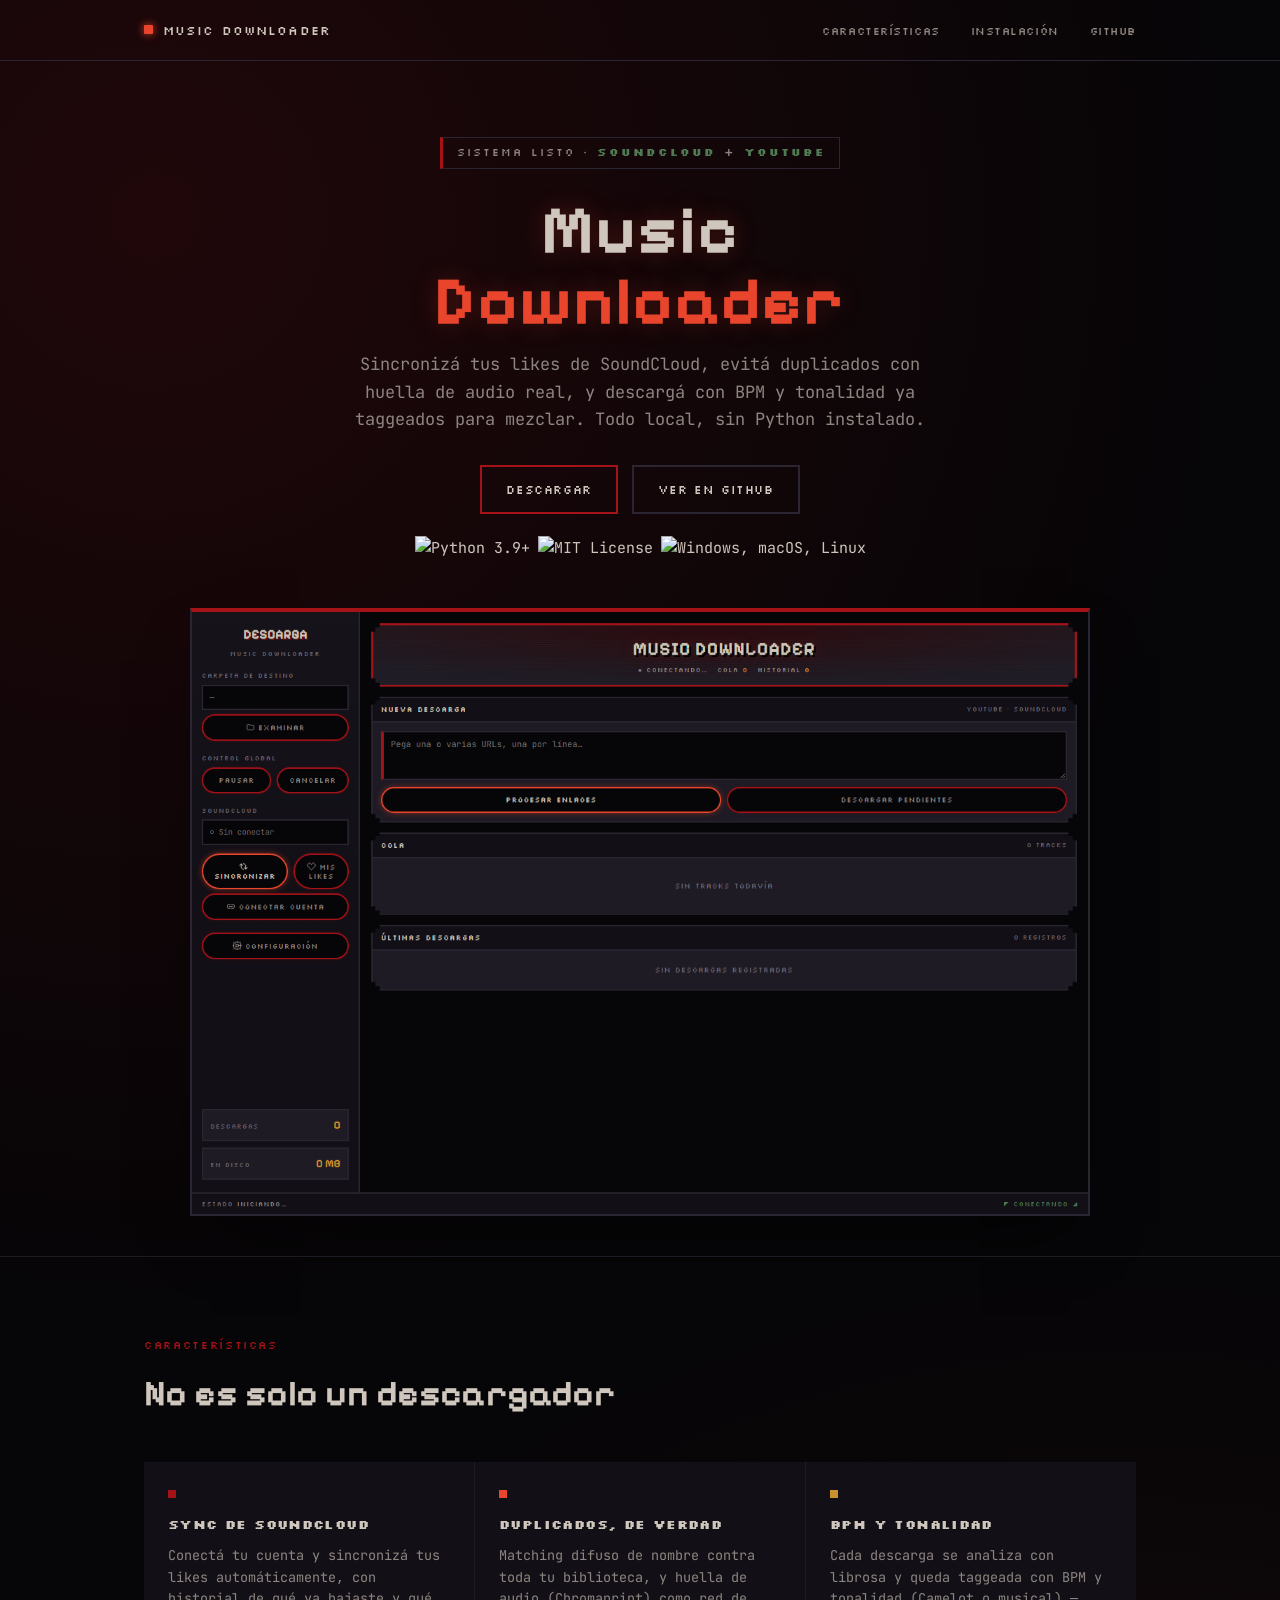
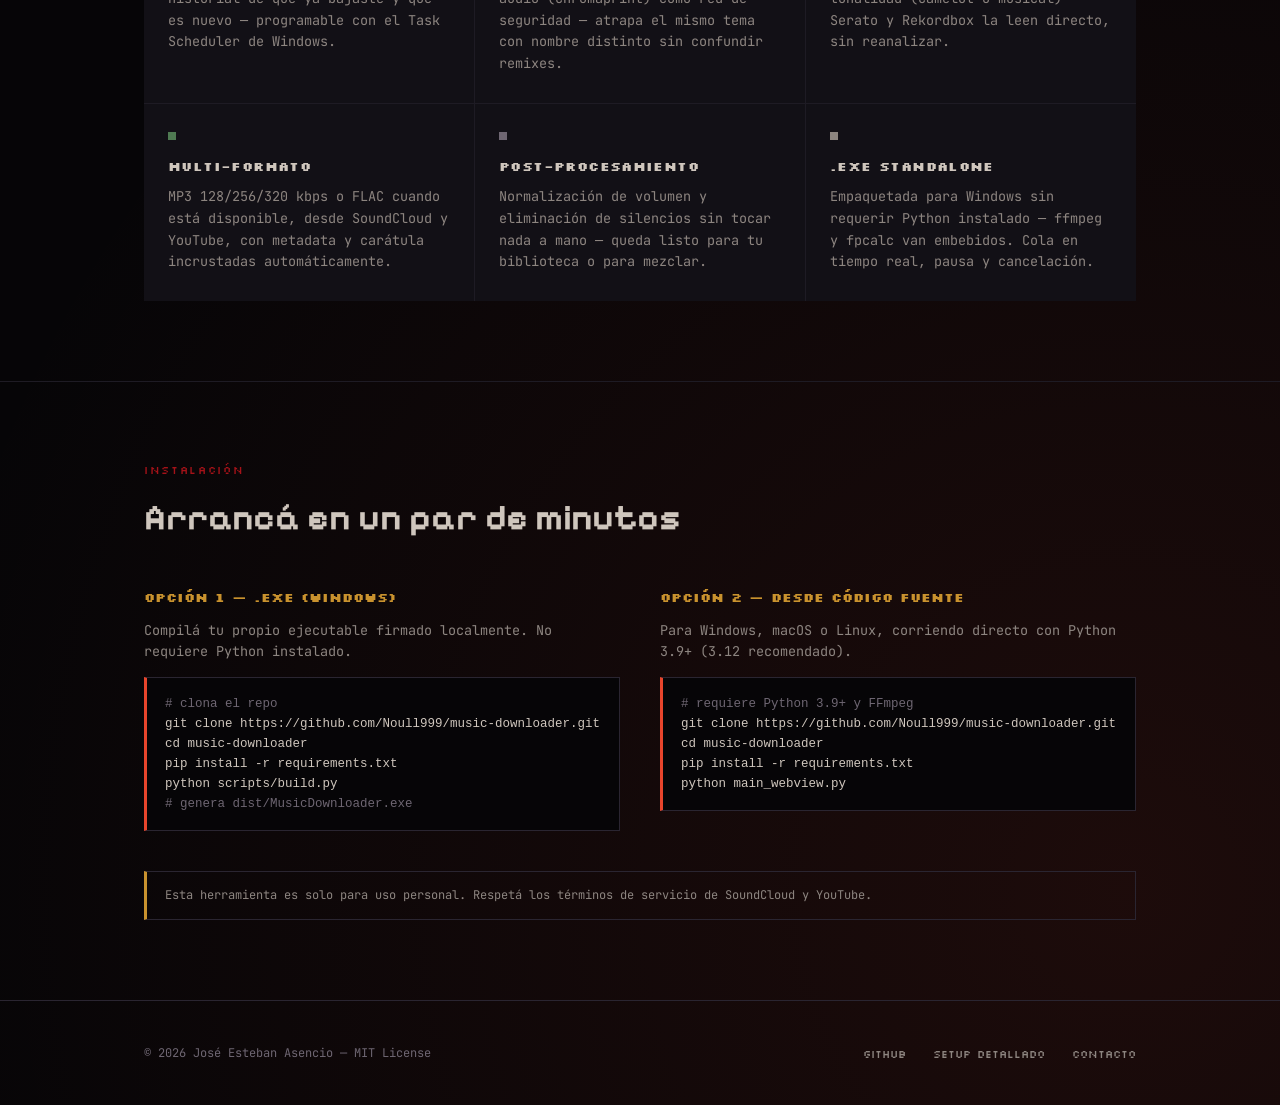
==== docs/index.html @ 95767de2 "Agrega landing page para GitHub Pages Pagina de presentacion del proyecto con la misma identidad vis" ====
<!doctype html>
<html lang="es">
<head>
<meta charset="UTF-8" />
<meta name="viewport" content="width=device-width, initial-scale=1.0" />
<title>Music Downloader</title>
<meta name="description" content="Descargador de música de SoundCloud y YouTube con sincronización automática de likes, detección de duplicados por audio real y análisis de BPM/tonalidad para DJs." />
<meta name="google-site-verification" content="dA4qMejWY-fvafVIw66flPyEiS4qkPz8gEJav4LxnjI" />

<meta property="og:title" content="Music Downloader" />
<meta property="og:description" content="Descargador de música de SoundCloud y YouTube con sync de likes, detección de duplicados por audio real y BPM/tonalidad para DJs." />
<meta property="og:type" content="website" />
<meta property="og:url" content="https://noull999.github.io/music-downloader/" />
<meta property="og:image" content="https://noull999.github.io/music-downloader/screenshot.png" />
<meta name="twitter:card" content="summary_large_image" />

<link rel="preconnect" href="https://fonts.googleapis.com" />
<link rel="preconnect" href="https://fonts.gstatic.com" crossorigin />
<link rel="stylesheet" href="https://fonts.googleapis.com/css2?family=Pixelify+Sans:wght@400..700&family=Silkscreen:wght@400;700&family=JetBrains+Mono:wght@400;500;700&display=swap" />

<style>
  :root {
    --void:     #060507;
    --ash:      #121016;
    --iron:     #1e1b24;
    --iron-hi:  #2a2531;
    --bone:     #cfc6bd;
    --bone-dim: #8d8580;
    --smoke:    #6e6672;
    --blood:    #a51218;
    --blood-lo: #5e0b0f;
    --ember:    #e8452c;
    --amber:    #c9922e;
    --venom:    #4f7a52;

    --f-display: "Pixelify Sans", "Courier New", monospace;
    --f-label:   "Silkscreen", "Courier New", monospace;
    --f-mono:    "JetBrains Mono", ui-monospace, "Courier New", monospace;
  }

  * { box-sizing: border-box; }
  html, body { margin: 0; padding: 0; }
  body {
    background: var(--void);
    color: var(--bone);
    font-family: var(--f-mono);
    font-size: 15px;
    line-height: 1.6;
    background-image:
      radial-gradient(circle at 12% 8%, rgba(165,18,24,0.16), transparent 40%),
      radial-gradient(circle at 88% 92%, rgba(232,69,44,0.10), transparent 45%);
  }
  a { color: var(--ember); text-decoration: none; }
  a:hover { text-decoration: underline; }
  img { max-width: 100%; display: block; }

  .wrap { max-width: 1040px; margin: 0 auto; padding: 0 24px; }

  /* ---------- Top bar ---------- */
  .topbar {
    border-bottom: 1px solid var(--iron-hi);
    padding: 18px 0;
  }
  .topbar .wrap { display: flex; align-items: center; justify-content: space-between; }
  .brand { display: flex; align-items: center; gap: 10px; }
  .brand-dot { width: 9px; height: 9px; background: var(--ember); border-radius: 1px; box-shadow: 0 0 8px var(--ember); }
  .brand-name { font-family: var(--f-label); font-size: 13px; letter-spacing: 0.08em; color: var(--bone); }
  .topbar nav a {
    font-family: var(--f-label); font-size: 11px; letter-spacing: 0.05em; color: var(--bone-dim);
    margin-left: 22px;
  }
  .topbar nav a:hover { color: var(--ember); text-decoration: none; }

  /* ---------- Hero ---------- */
  .hero { padding: 76px 0 40px; text-align: center; }
  .hero-tag {
    font-family: var(--f-label); font-size: 11px; letter-spacing: 0.18em; color: var(--bone-dim);
    border: 1px solid var(--iron-hi); border-left: 3px solid var(--blood);
    display: inline-block; padding: 6px 14px; margin-bottom: 26px;
  }
  .hero-tag b { color: var(--venom); }
  h1.title {
    font-family: var(--f-display); font-weight: 700; font-size: clamp(38px, 7vw, 68px);
    letter-spacing: 0.02em; margin: 0 0 14px; color: var(--bone); line-height: 1.05;
    text-shadow: 0 0 24px rgba(232,69,44,0.25);
  }
  h1.title span { color: var(--ember); }
  .subtitle { font-size: 17px; color: var(--bone-dim); max-width: 620px; margin: 0 auto 32px; }
  .cta-row { display: flex; gap: 14px; justify-content: center; flex-wrap: wrap; }
  .btn {
    font-family: var(--f-label); font-size: 12px; letter-spacing: 0.05em; padding: 13px 24px;
    border: 2px solid var(--iron-hi); background: transparent; color: var(--bone); cursor: pointer;
    transition: border-color .15s, color .15s, background .15s;
  }
  .btn:hover { text-decoration: none; }
  .btn-primary { border-color: var(--blood); color: var(--bone); }
  .btn-primary:hover { border-color: var(--ember); background: rgba(232,69,44,0.08); color: var(--ember); }
  .btn-ghost:hover { border-color: var(--smoke); color: var(--bone); }

  .badges { display: flex; gap: 8px; justify-content: center; margin-top: 22px; flex-wrap: wrap; }
  .badges img { height: 20px; }

  /* ---------- Screenshot ---------- */
  .shot-frame {
    margin: 52px auto 0; max-width: 900px;
    border: 2px solid var(--iron-hi); border-top: 4px solid var(--blood);
    box-shadow: 0 30px 60px -20px rgba(0,0,0,0.6);
  }
  .shot-frame img { width: 100%; }

  /* ---------- Section heading ---------- */
  .sec { padding: 80px 0; border-top: 1px solid var(--iron); }
  .sec-label {
    font-family: var(--f-label); font-size: 11px; letter-spacing: 0.15em; color: var(--blood);
    margin-bottom: 10px;
  }
  .sec h2 { font-family: var(--f-display); font-size: clamp(26px, 4vw, 36px); margin: 0 0 40px; color: var(--bone); }

  /* ---------- Features grid ---------- */
  .grid { display: grid; grid-template-columns: repeat(auto-fit, minmax(260px, 1fr)); gap: 1px; background: var(--iron); }
  .card { background: var(--ash); padding: 28px 24px; min-width: 0; }
  .card-dot { width: 8px; height: 8px; margin-bottom: 16px; }
  .card.c1 .card-dot { background: var(--blood); }
  .card.c2 .card-dot { background: var(--ember); }
  .card.c3 .card-dot { background: var(--amber); }
  .card.c4 .card-dot { background: var(--venom); }
  .card.c5 .card-dot { background: var(--smoke); }
  .card.c6 .card-dot { background: var(--bone-dim); }
  .card h3 { font-family: var(--f-label); font-size: 13px; letter-spacing: 0.03em; color: var(--bone); margin: 0 0 10px; }
  .card p { font-size: 13.5px; color: var(--bone-dim); margin: 0; line-height: 1.6; }

  /* ---------- Install ---------- */
  .install-grid { display: grid; grid-template-columns: 1fr 1fr; gap: 40px; }
  @media (max-width: 760px) { .install-grid { grid-template-columns: 1fr; } }
  .install-col { min-width: 0; }
  .install-col h3 { font-family: var(--f-label); font-size: 13px; color: var(--amber); margin: 0 0 12px; }
  .install-col p { font-size: 13.5px; color: var(--bone-dim); margin: 0 0 14px; }
  pre.code {
    background: var(--void); border: 1px solid var(--iron-hi); border-left: 3px solid var(--ember);
    padding: 16px 18px; font-size: 12.5px; overflow-x: auto; color: var(--bone); margin: 0;
  }
  pre.code .cm { color: var(--smoke); }

  /* ---------- Footer ---------- */
  footer { border-top: 1px solid var(--iron-hi); padding: 40px 0; }
  footer .wrap { display: flex; align-items: center; justify-content: space-between; flex-wrap: wrap; gap: 16px; }
  footer p { font-size: 12px; color: var(--smoke); margin: 0; }
  footer .links a { font-family: var(--f-label); font-size: 11px; margin-left: 18px; color: var(--bone-dim); }
  footer .links a:hover { color: var(--ember); }

  .disclaimer {
    font-size: 12px; color: var(--bone-dim); border: 1px solid var(--iron-hi); border-left: 3px solid var(--amber);
    padding: 14px 18px; margin-top: 40px;
  }
</style>
</head>
<body>

  <div class="topbar">
    <div class="wrap">
      <div class="brand">
        <div class="brand-dot"></div>
        <div class="brand-name">MUSIC DOWNLOADER</div>
      </div>
      <nav>
        <a href="#features">Características</a>
        <a href="#install">Instalación</a>
        <a href="https://github.com/Noull999/music-downloader">GitHub</a>
      </nav>
    </div>
  </div>

  <div class="wrap">
    <section class="hero">
      <div class="hero-tag">SISTEMA LISTO · <b>SOUNDCLOUD</b> + <b>YOUTUBE</b></div>
      <h1 class="title">Music<br /><span>Downloader</span></h1>
      <p class="subtitle">
        Sincronizá tus likes de SoundCloud, evitá duplicados con huella de audio real,
        y descargá con BPM y tonalidad ya taggeados para mezclar. Todo local, sin Python instalado.
      </p>
      <div class="cta-row">
        <a class="btn btn-primary" href="https://github.com/Noull999/music-downloader#-instalación">Descargar</a>
        <a class="btn btn-ghost" href="https://github.com/Noull999/music-downloader">Ver en GitHub</a>
      </div>
      <div class="badges">
        <img src="https://img.shields.io/badge/Python-3.9%2B-blue" alt="Python 3.9+" />
        <img src="https://img.shields.io/badge/License-MIT-green" alt="MIT License" />
        <img src="https://img.shields.io/badge/Platform-Windows%20%7C%20macOS%20%7C%20Linux-blue" alt="Windows, macOS, Linux" />
      </div>

      <div class="shot-frame">
        <img src="screenshot.png" alt="Interfaz de Music Downloader — cola de descargas y sincronización de SoundCloud" />
      </div>
    </section>
  </div>

  <section class="sec" id="features">
    <div class="wrap">
      <div class="sec-label">CARACTERÍSTICAS</div>
      <h2>No es solo un descargador</h2>
      <div class="grid">
        <div class="card c1">
          <div class="card-dot"></div>
          <h3>SYNC DE SOUNDCLOUD</h3>
          <p>Conectá tu cuenta y sincronizá tus likes automáticamente, con historial de qué ya bajaste y qué es nuevo — programable con el Task Scheduler de Windows.</p>
        </div>
        <div class="card c2">
          <div class="card-dot"></div>
          <h3>DUPLICADOS, DE VERDAD</h3>
          <p>Matching difuso de nombre contra toda tu biblioteca, y huella de audio (Chromaprint) como red de seguridad — atrapa el mismo tema con nombre distinto sin confundir remixes.</p>
        </div>
        <div class="card c3">
          <div class="card-dot"></div>
          <h3>BPM Y TONALIDAD</h3>
          <p>Cada descarga se analiza con librosa y queda taggeada con BPM y tonalidad (Camelot o musical) — Serato y Rekordbox la leen directo, sin reanalizar.</p>
        </div>
        <div class="card c4">
          <div class="card-dot"></div>
          <h3>MULTI-FORMATO</h3>
          <p>MP3 128/256/320 kbps o FLAC cuando está disponible, desde SoundCloud y YouTube, con metadata y carátula incrustadas automáticamente.</p>
        </div>
        <div class="card c5">
          <div class="card-dot"></div>
          <h3>POST-PROCESAMIENTO</h3>
          <p>Normalización de volumen y eliminación de silencios sin tocar nada a mano — queda listo para tu biblioteca o para mezclar.</p>
        </div>
        <div class="card c6">
          <div class="card-dot"></div>
          <h3>.EXE STANDALONE</h3>
          <p>Empaquetada para Windows sin requerir Python instalado — ffmpeg y fpcalc van embebidos. Cola en tiempo real, pausa y cancelación.</p>
        </div>
      </div>
    </div>
  </section>

  <section class="sec" id="install">
    <div class="wrap">
      <div class="sec-label">INSTALACIÓN</div>
      <h2>Arrancá en un par de minutos</h2>
      <div class="install-grid">
        <div class="install-col">
          <h3>OPCIÓN 1 — .EXE (WINDOWS)</h3>
          <p>Compilá tu propio ejecutable firmado localmente. No requiere Python instalado.</p>
          <pre class="code"><span class="cm"># clona el repo</span>
git clone https://github.com/Noull999/music-downloader.git
cd music-downloader
pip install -r requirements.txt
python scripts/build.py
<span class="cm"># genera dist/MusicDownloader.exe</span></pre>
        </div>
        <div class="install-col">
          <h3>OPCIÓN 2 — DESDE CÓDIGO FUENTE</h3>
          <p>Para Windows, macOS o Linux, corriendo directo con Python 3.9+ (3.12 recomendado).</p>
          <pre class="code"><span class="cm"># requiere Python 3.9+ y FFmpeg</span>
git clone https://github.com/Noull999/music-downloader.git
cd music-downloader
pip install -r requirements.txt
python main_webview.py</pre>
        </div>
      </div>
      <div class="disclaimer">
        Esta herramienta es solo para uso personal. Respetá los términos de servicio de SoundCloud y YouTube.
      </div>
    </div>
  </section>

  <footer>
    <div class="wrap">
      <p>© 2026 José Esteban Asencio — MIT License</p>
      <div class="links">
        <a href="https://github.com/Noull999/music-downloader">GitHub</a>
        <a href="https://github.com/Noull999/music-downloader/blob/master/SETUP.md">Setup detallado</a>
        <a href="mailto:joseestebanasencio@gmail.com">Contacto</a>
      </div>
    </div>
  </footer>

</body>
</html>
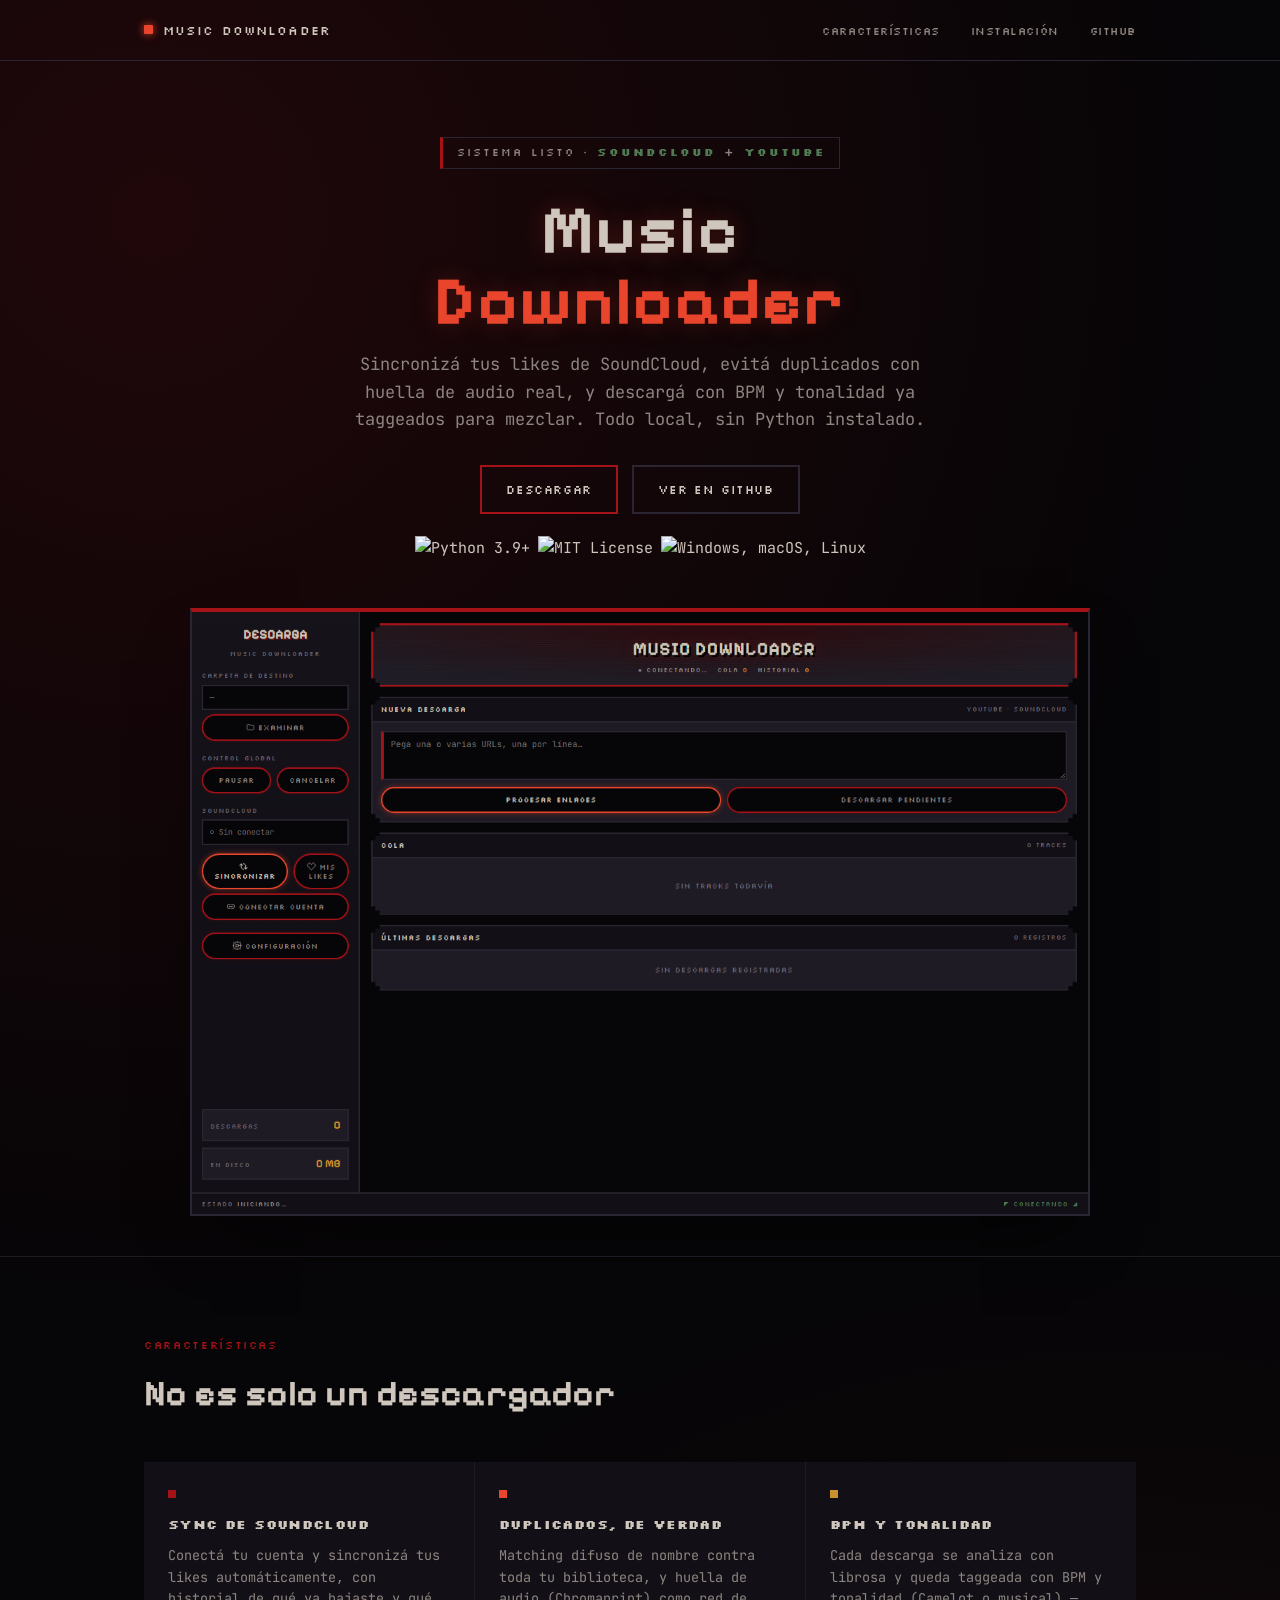
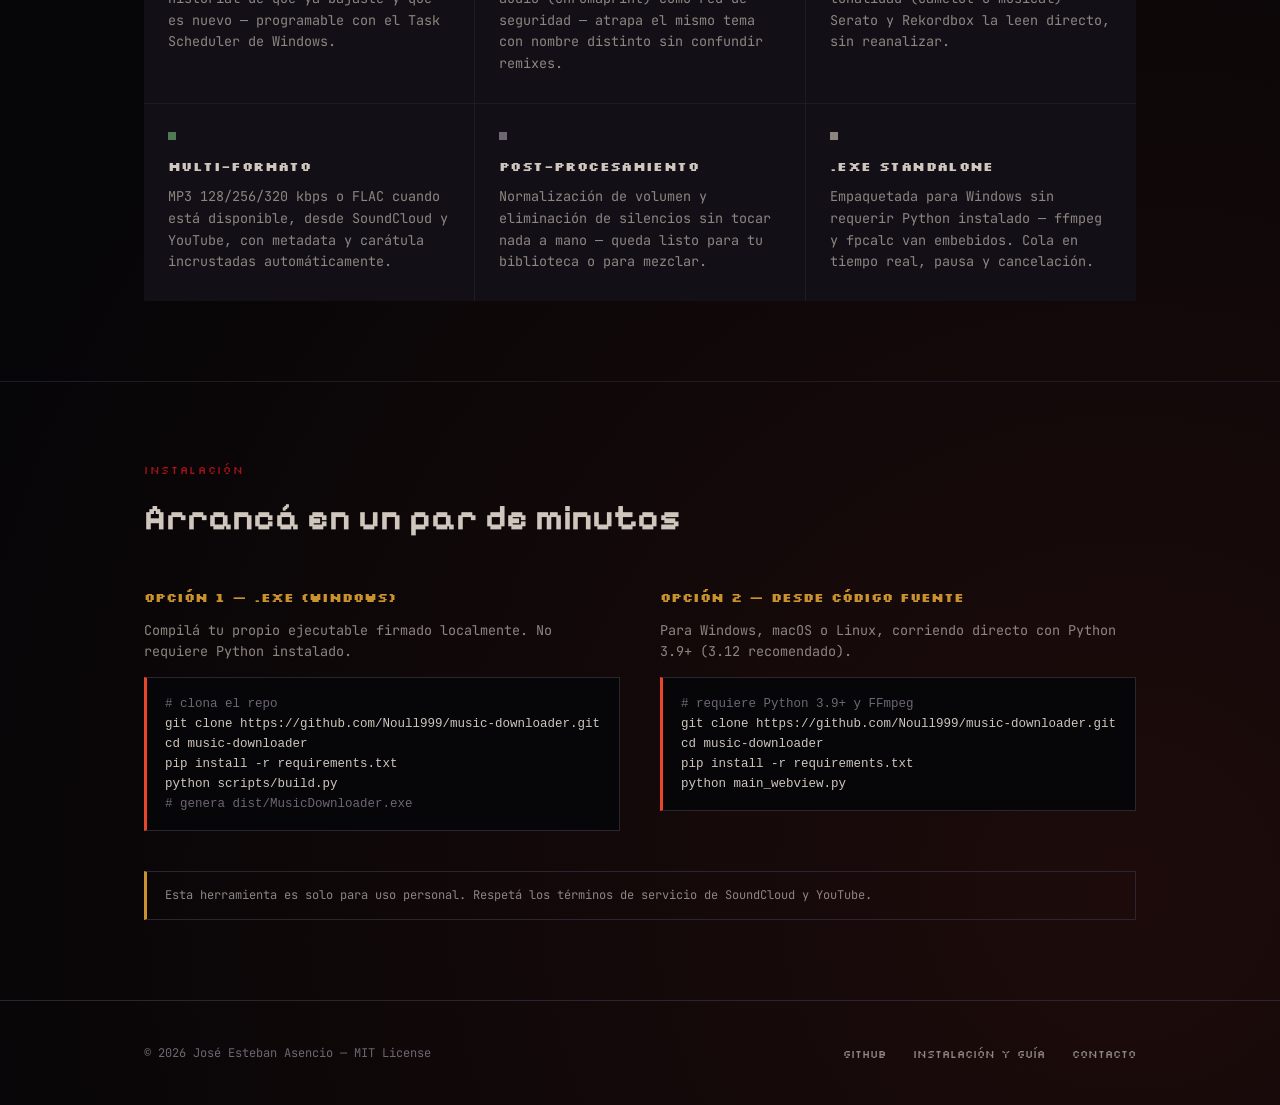
==== commit 1055db24: "Limpieza: elimina la GUI antigua (CustomTkinter), scripts de depuracion, informes obsoletos, instala" ====
--- a/docs/index.html
+++ b/docs/index.html
@@ -5,7 +5,7 @@
 <meta name="viewport" content="width=device-width, initial-scale=1.0" />
 <title>Music Downloader</title>
 <meta name="description" content="Descargador de música de SoundCloud y YouTube con sincronización automática de likes, detección de duplicados por audio real y análisis de BPM/tonalidad para DJs." />
-<meta name="google-site-verification" content="dA4qMejWY-fvafVIw66flPyEiS4qkPz8gEJav4LxnjI" />
+<meta name="google-site-verification" content="3kLqy3JcZSLNzemYLqXB3cy_kz-JBWLNfvJ2LCslYqI" />
 
 <meta property="og:title" content="Music Downloader" />
 <meta property="og:description" content="Descargador de música de SoundCloud y YouTube con sync de likes, detección de duplicados por audio real y BPM/tonalidad para DJs." />
@@ -269,7 +269,7 @@
       <p>© 2026 José Esteban Asencio — MIT License</p>
       <div class="links">
         <a href="https://github.com/Noull999/music-downloader">GitHub</a>
-        <a href="https://github.com/Noull999/music-downloader/blob/master/SETUP.md">Setup detallado</a>
+        <a href="https://github.com/Noull999/music-downloader/blob/master/README.md">Instalación y guía</a>
         <a href="mailto:joseestebanasencio@gmail.com">Contacto</a>
       </div>
     </div>
